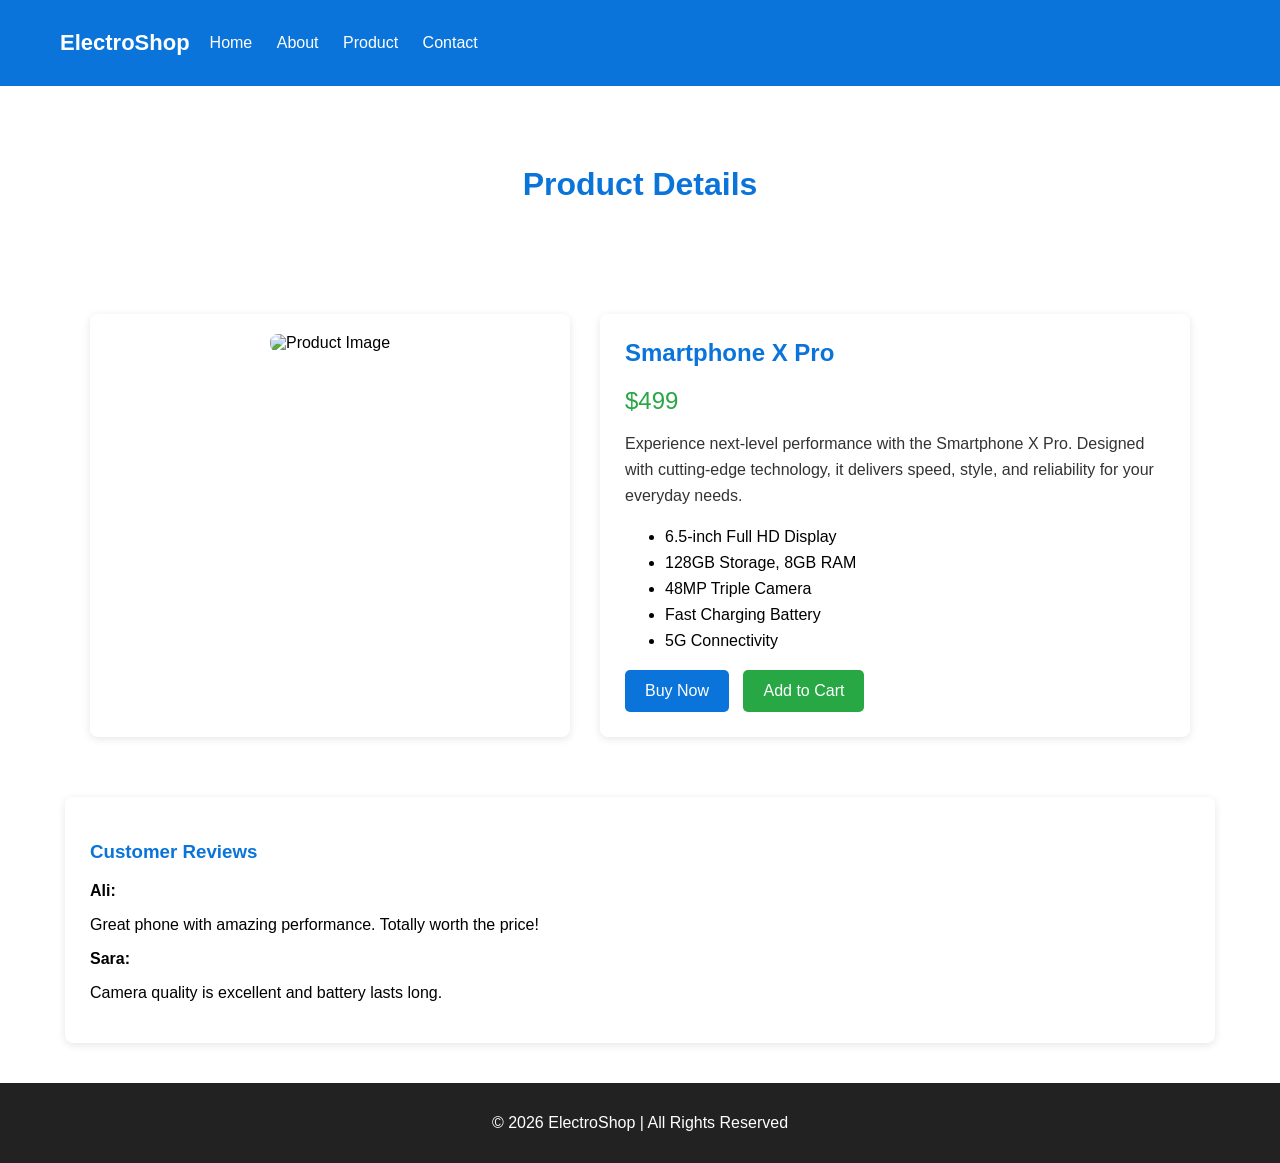
==== product.html @ 4aa72bd5 "e-commerce" ====
<!DOCTYPE html>
<html lang="en">
<head>
    <meta charset="UTF-8">
    <meta name="viewport" content="width=device-width, initial-scale=1.0">
    <title>Document</title>
    <link rel="stylesheet" href="product.css">
</head>
<body>
    <header>
    <nav class="navbar navbar-expand-lg">
<div class="navbar">
    <div class="logo">ElectroShop</div>
    <div class="nav-links">
        <a href="./index.html">Home</a>
        <a href="./about.html">About</a>
        <a href="./product.html">Product</a>
        <a href="./contact.html">Contact</a>
    </div>
</div>
</nav>
</header>

    <div class="box1">
    <h1 class="product">Product Details</h1>
</div>

<div class="container">

    <div class="product-image">
        <img src="https://nexgenshop.pk/wp-content/uploads/2021/10/3.-infinix-x-pro.jpg" alt="Product Image">
    </div>

    <div class="product-details">
        <h2>Smartphone X Pro</h2>
        <div class="price">$499</div>

        <p class="description">
            Experience next-level performance with the Smartphone X Pro. Designed with cutting-edge 
            technology, it delivers speed, style, and reliability for your everyday needs.
        </p>

        <ul class="features">
            <li>6.5-inch Full HD Display</li>
            <li>128GB Storage, 8GB RAM</li>
            <li>48MP Triple Camera</li>
            <li>Fast Charging Battery</li>
            <li>5G Connectivity</li>
        </ul>

        <div class="buttons">
            <button class="buy-btn">Buy Now</button>
            <button class="cart-btn">Add to Cart</button>
        </div>
    </div>

</div>

<div class="reviews">
    <h3>Customer Reviews</h3>

    <div class="review-item">
        <strong>Ali:</strong>
        <p>Great phone with amazing performance. Totally worth the price!</p>
    </div>

    <div class="review-item">
        <strong>Sara:</strong>
        <p>Camera quality is excellent and battery lasts long.</p>
    </div>

</div>

<div class="footer">
    <p>&copy; 2026 ElectroShop | All Rights Reserved</p>
</div>
</body>
</html>
---- product.css ----
body {
            margin: 0;
            font-family: Arial, sans-serif;
        }

        .navbar {
            background-color: #0a74da;
            padding: 15px 30px;
            display: flex;
            justify-content: space-between;
            align-items: center;
        }

        .logo {
            color: white;
            font-size: 22px;
            font-weight: bold;
        }

        .nav-links a {
            color: white;
            text-decoration: none;
            margin-left: 20px;
            font-size: 16px;
        }
        .nav-links a:hover {
            text-decoration: underline;
        }

.box1 {
            background-color: white;
            color: #0a74da;
            text-align: center;
            padding: 30px 20px;
        }

        .box1 h1 {
            margin-top: 50px;
        }

        .container {
            max-width: 1100px;
            margin: 40px auto;
            display: flex;
            flex-wrap: wrap;
            gap: 30px;
            padding: 20px;
        }

        .product-image {
            flex: 1 1 400px;
            background: white;
            padding: 20px;
            border-radius: 8px;
            text-align: center;
            box-shadow: 0 2px 8px rgba(0,0,0,0.1);
        }

        .product-image img {
            max-width: 100%;
            border-radius: 8px;
        }

        .product-details {
            flex: 1 1 500px;
            background: white;
            padding: 25px;
            border-radius: 8px;
            box-shadow: 0 2px 8px rgba(0,0,0,0.1);
        }

        .product-details h2 {
            margin-top: 0;
            color: #0a74da;
        }

        .price {
            font-size: 24px;
            color: #28a745;
            margin: 15px 0;
        }

        .description {
            color: #333;
            line-height: 1.6;
        }

        .features {
            margin: 20px 0;
        }

        .features li {
            margin-bottom: 8px;
        }

        .buttons {
            margin-top: 20px;
        }

        .buttons button {
            padding: 12px 20px;
            margin-right: 10px;
            border: none;
            border-radius: 5px;
            font-size: 16px;
            cursor: pointer;
        }

        .buy-btn {
            background-color: #0a74da;
            color: white;
        }

        .cart-btn {
            background-color: #28a745;
            color: white;
        }

        .buttons button:hover {
            opacity: 0.9;
        }

        .reviews {
            max-width: 1100px;
            margin: 20px auto;
            background: white;
            padding: 25px;
            border-radius: 8px;
            box-shadow: 0 2px 8px rgba(0,0,0,0.1);
        }

        .reviews h3 {
            color: #0a74da;
        }

        .review-item {
            margin-bottom: 15px;
        }

        .footer {
            text-align: center;
            background-color: #222;
            color: white;
            padding: 15px;
            margin-top: 40px;
        }
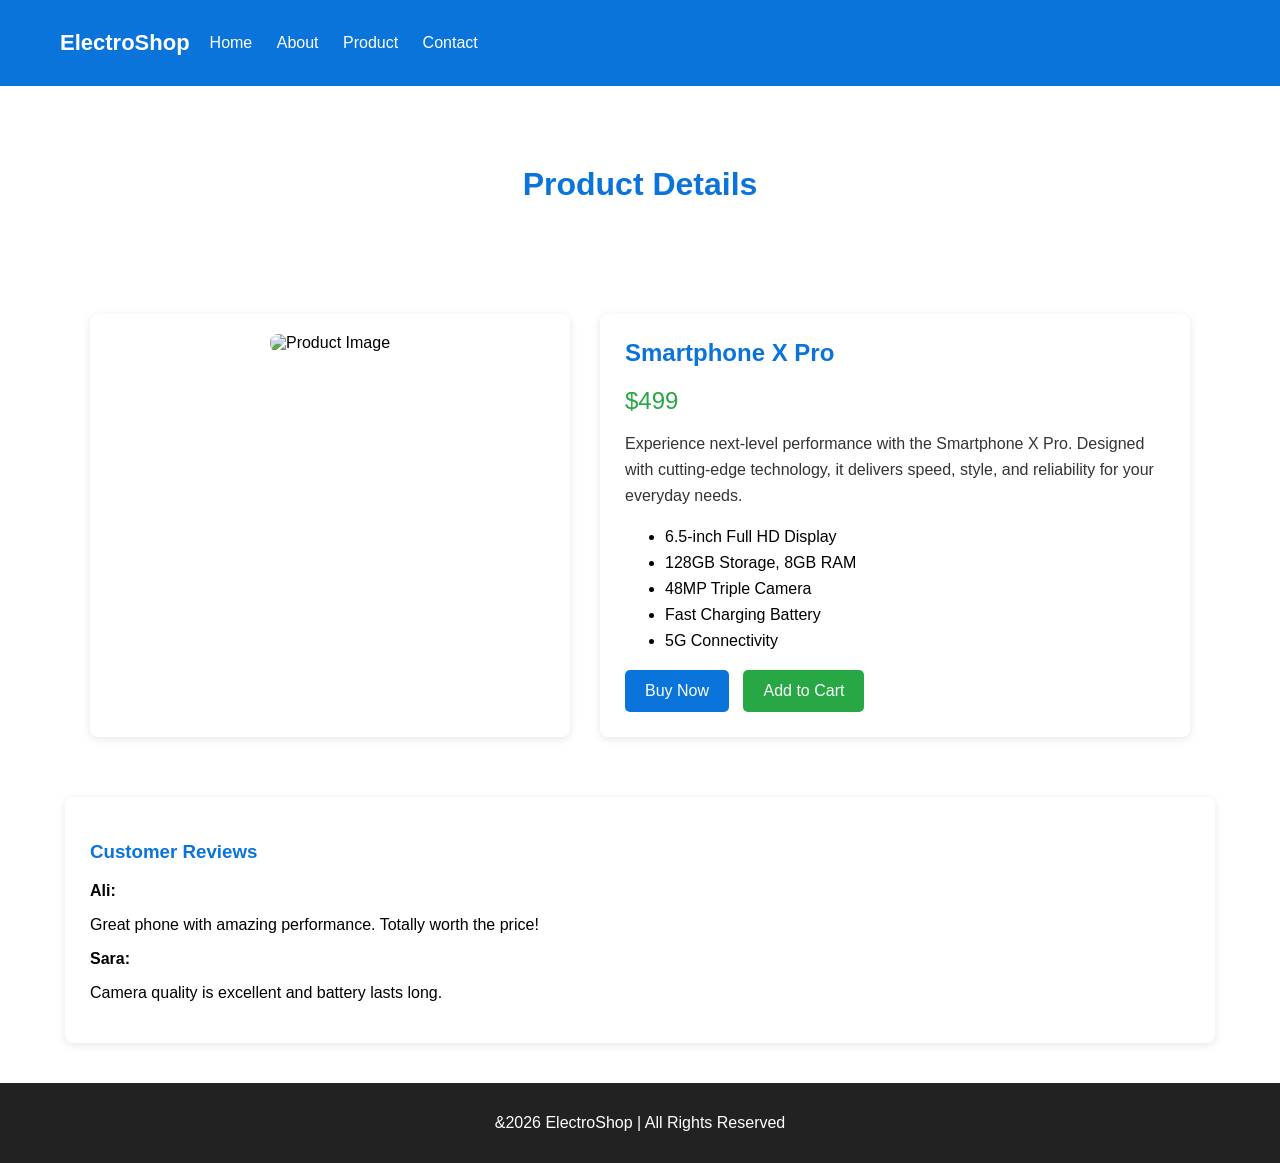
==== commit a82e5b5e: "constructor" ====
--- a/product.html
+++ b/product.html
@@ -72,7 +72,7 @@
 </div>
 
 <div class="footer">
-    <p>&copy; 2026 ElectroShop | All Rights Reserved</p>
+    <p>&2026 ElectroShop | All Rights Reserved</p>
 </div>
 </body>
 </html>
